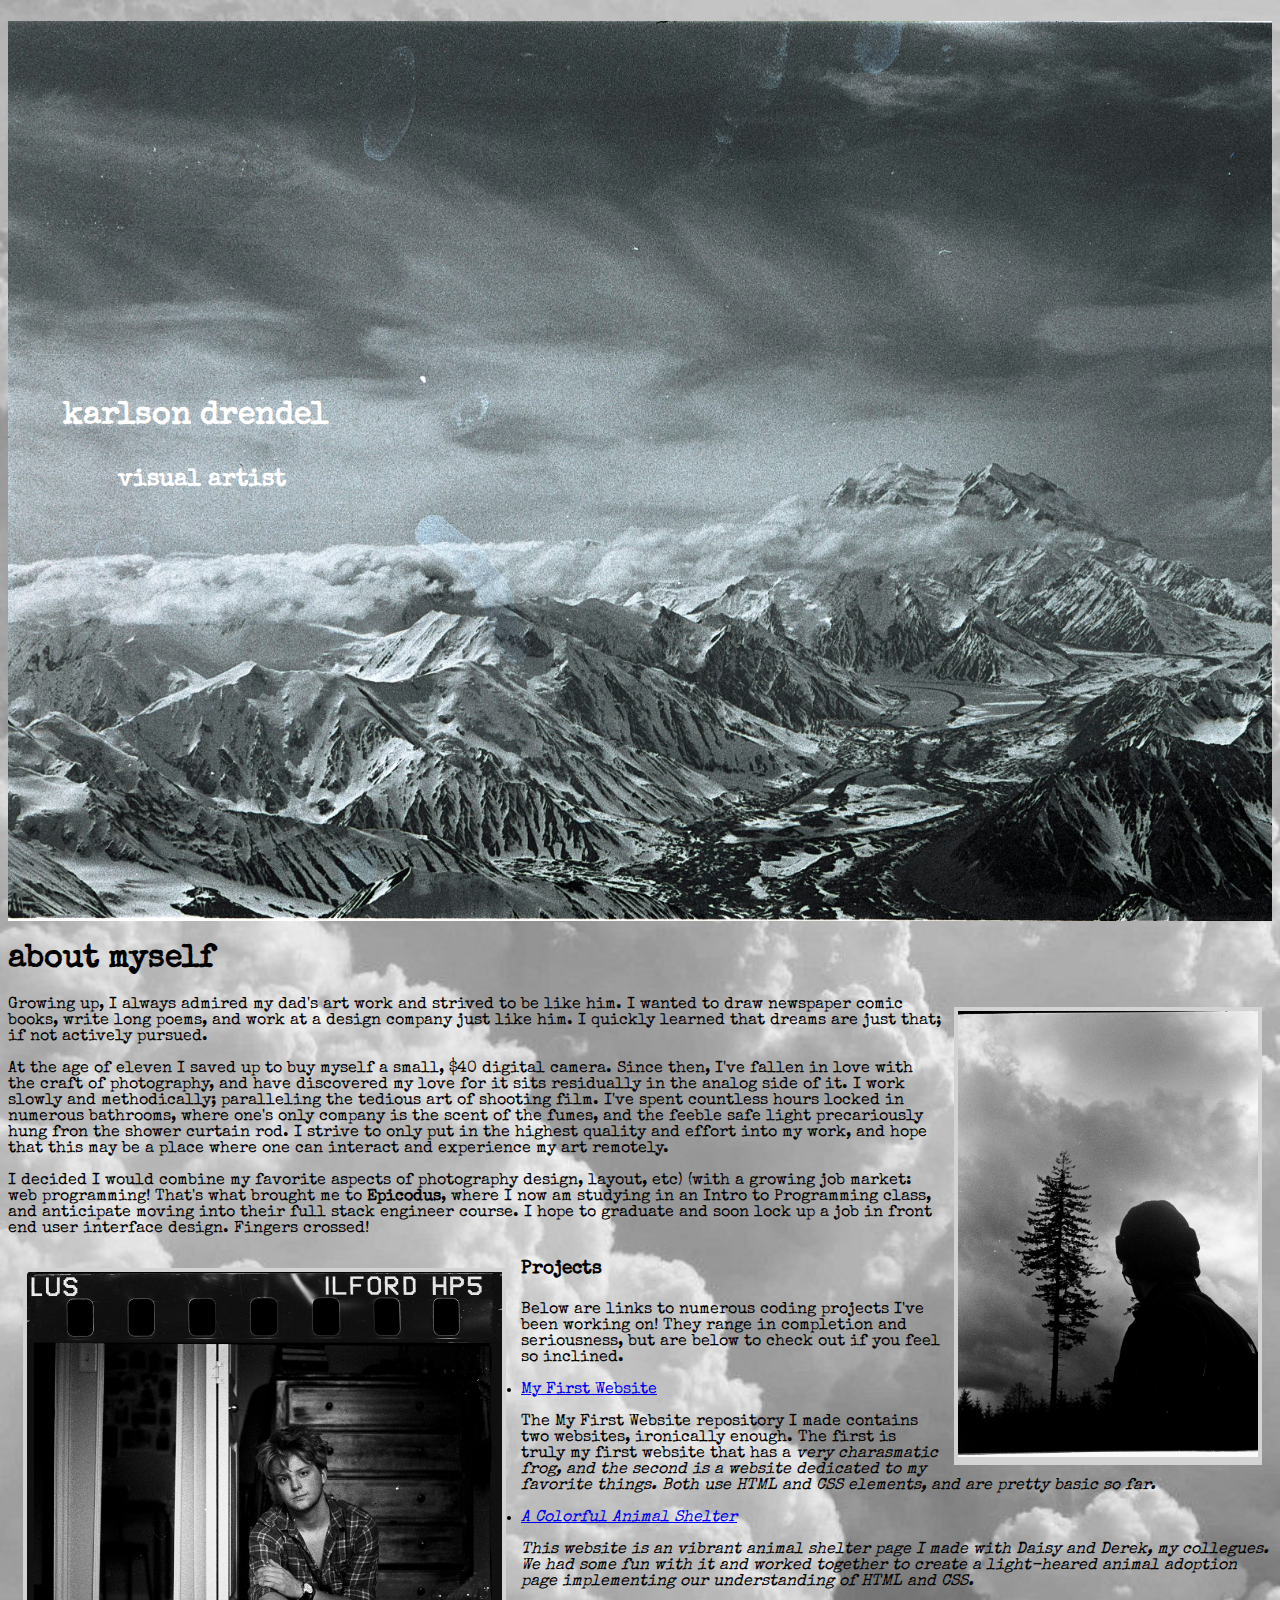
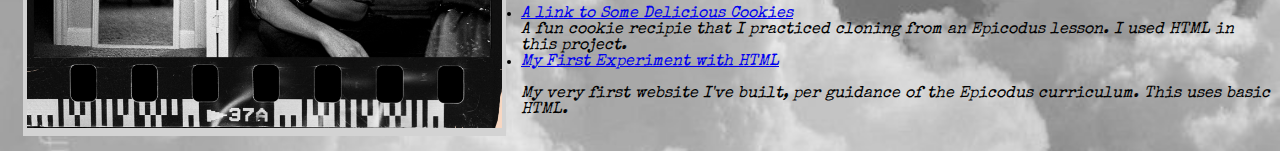
==== index.html @ faf20667 "add finishing touches." ====
<!DOCTYPE html>
<html lang="en-US">
  <link href="styles.css" rel="stylesheet" type="text/css">
  <header>
  <head>
<title>Karlson Drendel</title>
<h1><div class="title">karlson drendel</div></h1>
<h2><div class="title2">visual artist</div></h2>
</head>
</header>
<body>
  <h1>about myself</h1>
<div class="max"><img src="img/max.jpg" alt="max" width="300"></div>
<p>Growing up, I always admired my dad's art work and strived to be like him. I wanted to draw newspaper comic books, write long poems, and work at a design company just like him. I quickly learned that dreams are just that; if not actively pursued.</p>
 <p>At the age of eleven I saved up to buy myself a small, $40 digital camera. Since then, I've fallen in love with the craft of photography, and have discovered my love for it sits residually in the analog side of it. I work slowly and methodically; paralleling the tedious art of shooting film. I've spent countless hours locked in numerous bathrooms, where one's only company is the scent of the fumes, and the feeble safe light precariously hung fron the shower curtain rod. I strive to only put in the highest quality and effort into my work, and hope that this may be a place where one can interact and experience my art remotely.
</p>
<p>I decided I would combine my favorite aspects of photography <span class="span">design, layout, etc) </span>(with a growing job market: web programming! That's what brought me to <strong>Epicodus</strong>, where I now am studying in an Intro to Programming class, and anticipate moving into their full stack engineer course. I hope to graduate and soon lock up a job in front end user interface design. Fingers crossed! </p>
<div class="selfportrait"><img src="img/me.jpg" alt="Self Portrait" width="475"></div>
<h3><div class="heading_3"><strong>Projects</strong></div></h3>
<p>Below are links to numerous coding projects I've been working on! They range in completion and seriousness, but are below to check out if you feel so inclined.</p>
<ul>
  <li><a href="https://github.com/kdrendel99/My-first-website">My First Website </a></li>
    <p>The My First Website repository I made contains two websites, ironically enough. The first is truly my first website that has a <em>very<em> charasmatic frog, and the second is a website dedicated to my favorite things. Both use HTML and CSS elements, and are pretty basic so far.</p>
  <li><a href="https://github.com/kdrendel99/shelter.repo">A Colorful Animal Shelter</a></li>
    <p>This website is an vibrant animal shelter page I made with Daisy and Derek, my collegues. We had some fun with it and worked together to create a light-heared animal adoption page implementing our understanding of HTML and CSS.</p>
  <li><a href="https://github.com/kdrendel99/Cookie-Recipie">A link to Some Delicious Cookies</a></li>
    <a>A fun cookie recipie that I practiced cloning from an Epicodus lesson. I used HTML in this project.</a>
  <li><a href="https://github.com/kdrendel99/hello-world/blob/main/hello-world.html">My First Experiment with HTML</a></li>
    <p> My very first website I've built, per guidance of the Epicodus curriculum. This uses basic HTML.</p>
</ul>
</body>
  </html>
---- styles.css ----
@font-face {
  src: url(fonts/SpecialElite-Regular.ttf); font-family: Typewriter;
}
h1 {
  font-family: Typewriter;
}
h2 {
  font-family: Typewriter;
}
h3{
  font-family: Typewriter;
}
p {
  font-family: Typewriter;
}
ul {
  font-family: Typewriter;
}
body {
  background-image: url(img/clouds.jpg);
  background-repeat: no-repeat;
  background-size:cover;
}
header {
  background-image: url(img/alaska.jpg);
  background-size: cover;
  height: 100vh;
  border-color: white;
  border: 10px;
}
.max {
  float: right;
  margin: 10px;
  border: 10px;
  padding: 4px;
  background-color:lightgray;
}
  .selfportrait {
    float: left;
    margin: 15px;
    border: 20px;
    padding: 4px;
    background-color:lightgray;
}
.heading_3 {
  margin: 6px;
  border: 2px rgb(219, 221, 216);
  width: 650px;
  padding: 4px;
}

.title {
  margin: 6px;
  border: 2px rgb(219, 221, 216);
  width: 550px;
  padding: 4px;
  color: white;
  position:relative; left:45px; top:375px;
}
.title2 {
  margin: 6px;
  border: 2px rgb(219, 221, 216);
  width: 550px;
  padding: 4px;
  color: white;
  position:relative; left:100px; top:380px;
}
body{
  background-image: "img/wrinkled.png"
}
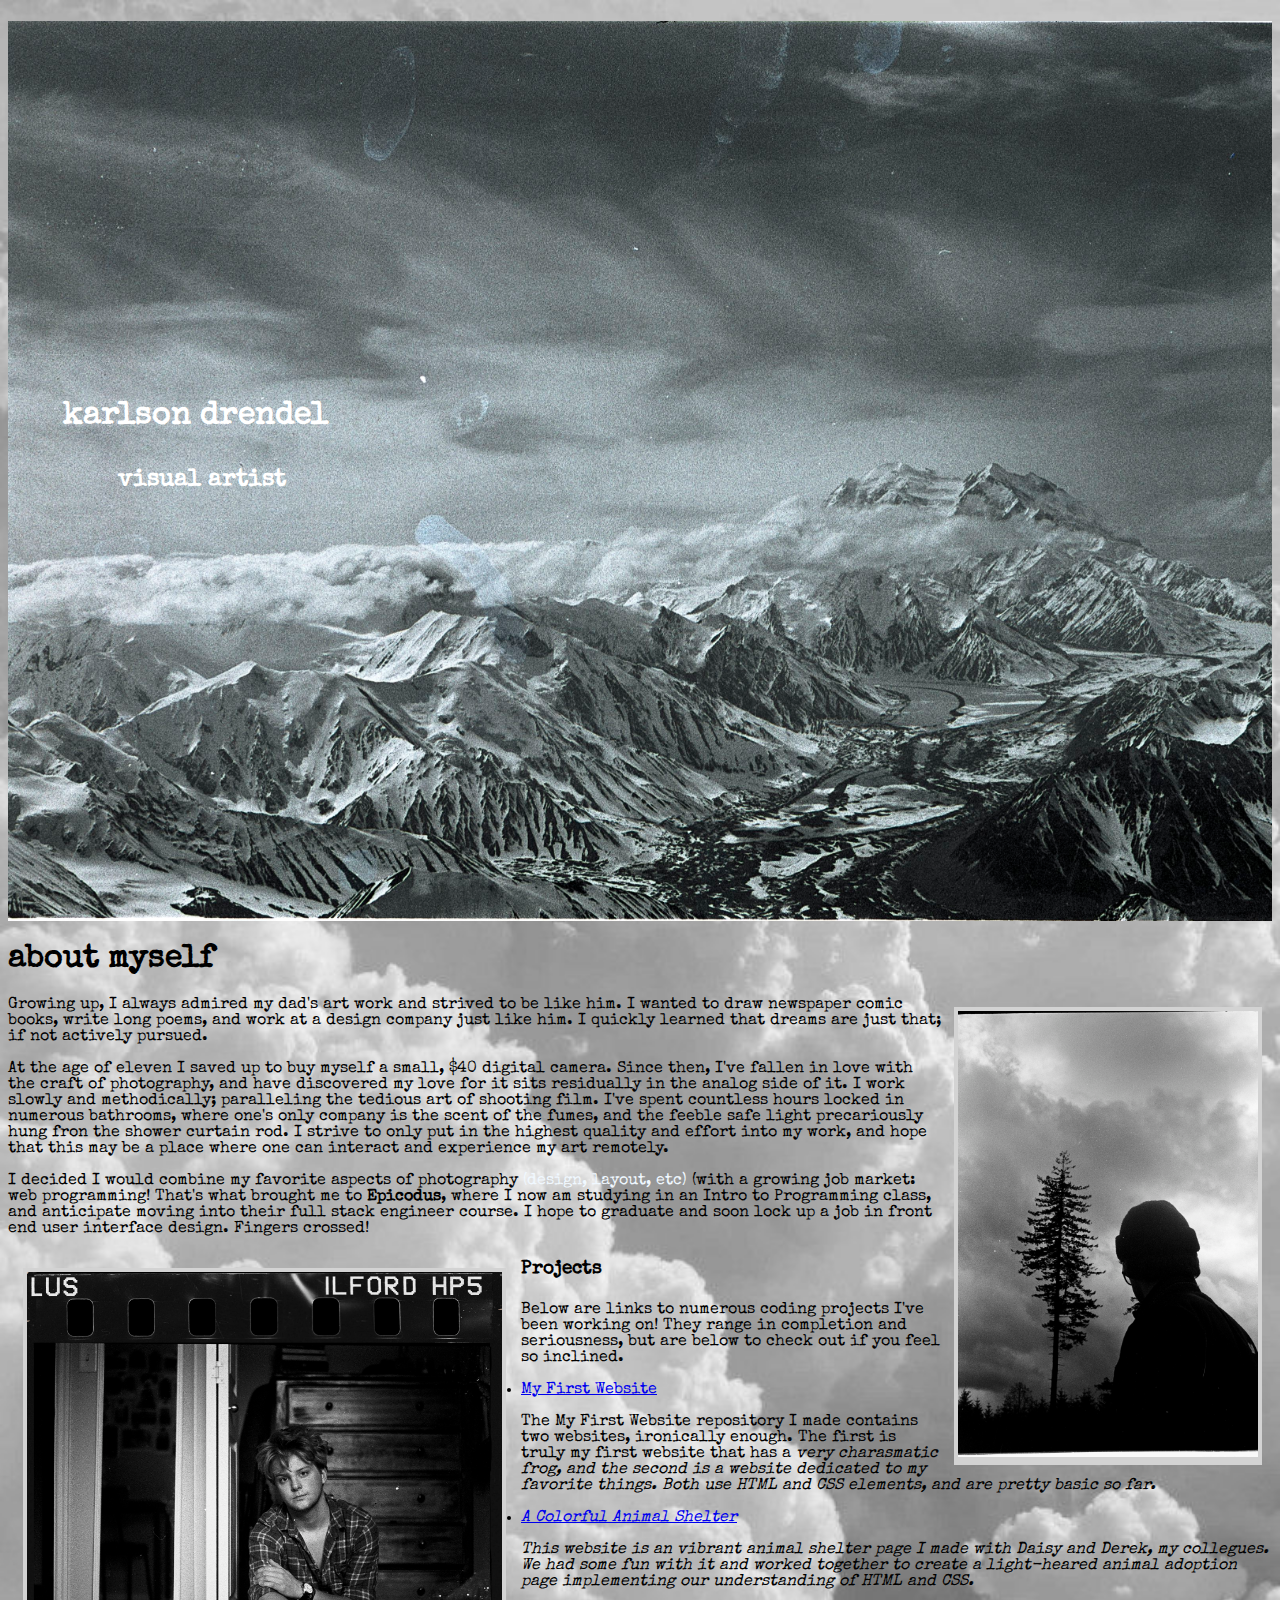
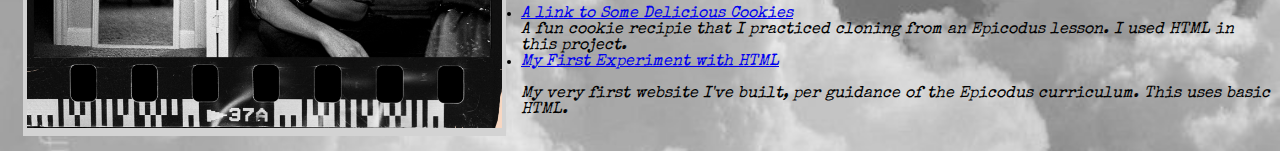
==== commit 4070a6e6: "Attempt to fix the header bug" ====
--- a/index.html
+++ b/index.html
@@ -14,7 +14,7 @@
 <p>Growing up, I always admired my dad's art work and strived to be like him. I wanted to draw newspaper comic books, write long poems, and work at a design company just like him. I quickly learned that dreams are just that; if not actively pursued.</p>
  <p>At the age of eleven I saved up to buy myself a small, $40 digital camera. Since then, I've fallen in love with the craft of photography, and have discovered my love for it sits residually in the analog side of it. I work slowly and methodically; paralleling the tedious art of shooting film. I've spent countless hours locked in numerous bathrooms, where one's only company is the scent of the fumes, and the feeble safe light precariously hung fron the shower curtain rod. I strive to only put in the highest quality and effort into my work, and hope that this may be a place where one can interact and experience my art remotely.
 </p>
-<p>I decided I would combine my favorite aspects of photography <span class="span">design, layout, etc) </span>(with a growing job market: web programming! That's what brought me to <strong>Epicodus</strong>, where I now am studying in an Intro to Programming class, and anticipate moving into their full stack engineer course. I hope to graduate and soon lock up a job in front end user interface design. Fingers crossed! </p>
+<p>I decided I would combine my favorite aspects of photography <span class="span">(design, layout, etc) </span>(with a growing job market: web programming! That's what brought me to <strong>Epicodus</strong>, where I now am studying in an Intro to Programming class, and anticipate moving into their full stack engineer course. I hope to graduate and soon lock up a job in front end user interface design. Fingers crossed! </p>
 <div class="selfportrait"><img src="img/me.jpg" alt="Self Portrait" width="475"></div>
 <h3><div class="heading_3"><strong>Projects</strong></div></h3>
 <p>Below are links to numerous coding projects I've been working on! They range in completion and seriousness, but are below to check out if you feel so inclined.</p>
--- a/styles.css
+++ b/styles.css
@@ -15,6 +15,9 @@
 }
 ul {
   font-family: Typewriter;
+}
+.span {
+  color: aliceblue;
 }
 body {
   background-image: url(img/clouds.jpg);
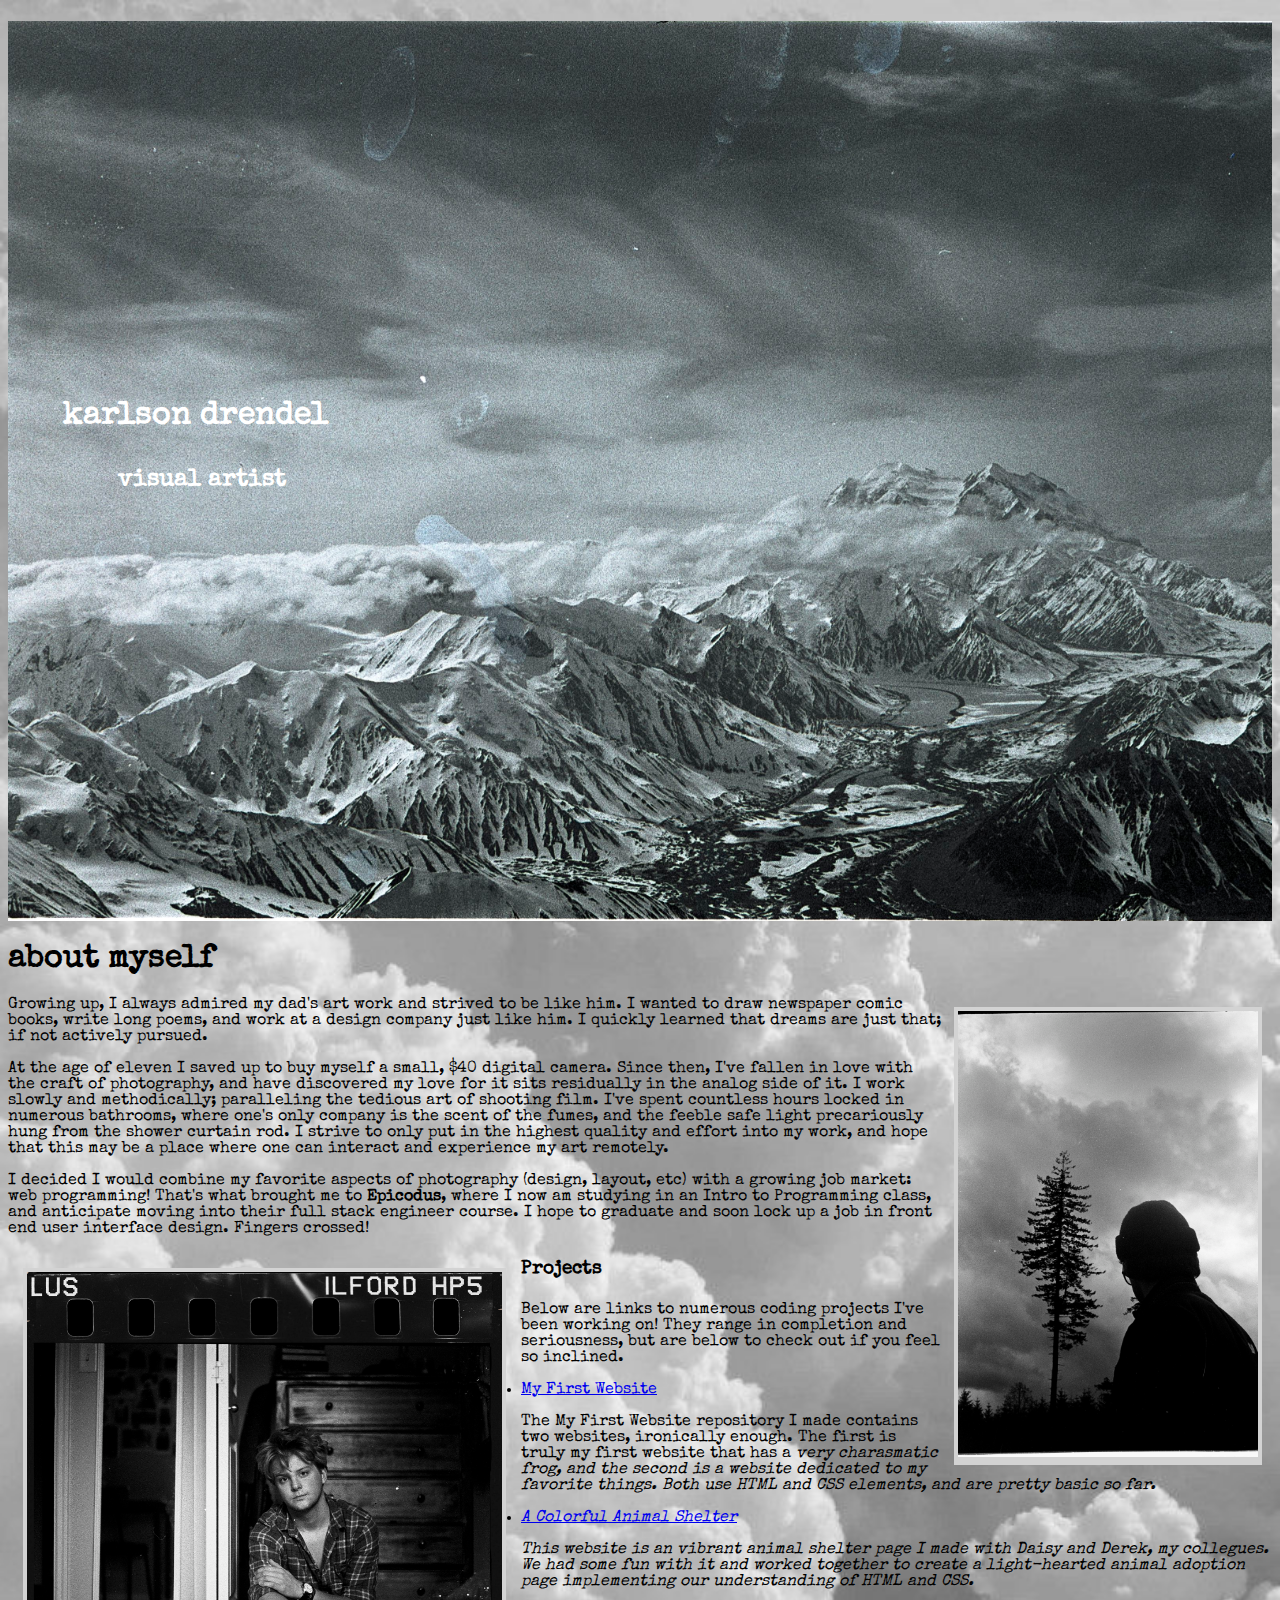
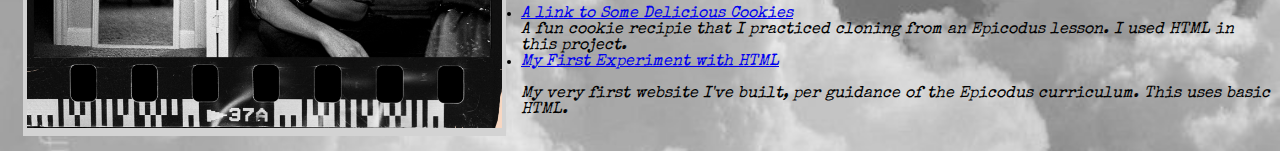
==== commit 62b0e3b8: "fix header glitch" ====
--- a/index.html
+++ b/index.html
@@ -12,9 +12,9 @@
   <h1>about myself</h1>
 <div class="max"><img src="img/max.jpg" alt="max" width="300"></div>
 <p>Growing up, I always admired my dad's art work and strived to be like him. I wanted to draw newspaper comic books, write long poems, and work at a design company just like him. I quickly learned that dreams are just that; if not actively pursued.</p>
- <p>At the age of eleven I saved up to buy myself a small, $40 digital camera. Since then, I've fallen in love with the craft of photography, and have discovered my love for it sits residually in the analog side of it. I work slowly and methodically; paralleling the tedious art of shooting film. I've spent countless hours locked in numerous bathrooms, where one's only company is the scent of the fumes, and the feeble safe light precariously hung fron the shower curtain rod. I strive to only put in the highest quality and effort into my work, and hope that this may be a place where one can interact and experience my art remotely.
+ <p>At the age of eleven I saved up to buy myself a small, $40 digital camera. Since then, I've fallen in love with the craft of photography, and have discovered my love for it sits residually in the analog side of it. I work slowly and methodically; paralleling the tedious art of shooting film. I've spent countless hours locked in numerous bathrooms, where one's only company is the scent of the fumes, and the feeble safe light precariously hung from the shower curtain rod. I strive to only put in the highest quality and effort into my work, and hope that this may be a place where one can interact and experience my art remotely.
 </p>
-<p>I decided I would combine my favorite aspects of photography <span class="span">(design, layout, etc) </span>(with a growing job market: web programming! That's what brought me to <strong>Epicodus</strong>, where I now am studying in an Intro to Programming class, and anticipate moving into their full stack engineer course. I hope to graduate and soon lock up a job in front end user interface design. Fingers crossed! </p>
+<p>I decided I would combine my favorite aspects of photography (design, layout, etc) with a growing job market: web programming! That's what brought me to <strong>Epicodus</strong>, where I now am studying in an Intro to Programming class, and anticipate moving into their full stack engineer course. I hope to graduate and soon lock up a job in front end user interface design. Fingers crossed! </p>
 <div class="selfportrait"><img src="img/me.jpg" alt="Self Portrait" width="475"></div>
 <h3><div class="heading_3"><strong>Projects</strong></div></h3>
 <p>Below are links to numerous coding projects I've been working on! They range in completion and seriousness, but are below to check out if you feel so inclined.</p>
@@ -22,7 +22,7 @@
   <li><a href="https://github.com/kdrendel99/My-first-website">My First Website </a></li>
     <p>The My First Website repository I made contains two websites, ironically enough. The first is truly my first website that has a <em>very<em> charasmatic frog, and the second is a website dedicated to my favorite things. Both use HTML and CSS elements, and are pretty basic so far.</p>
   <li><a href="https://github.com/kdrendel99/shelter.repo">A Colorful Animal Shelter</a></li>
-    <p>This website is an vibrant animal shelter page I made with Daisy and Derek, my collegues. We had some fun with it and worked together to create a light-heared animal adoption page implementing our understanding of HTML and CSS.</p>
+    <p>This website is an vibrant animal shelter page I made with Daisy and Derek, my collegues. We had some fun with it and worked together to create a light-hearted animal adoption page implementing our understanding of HTML and CSS.</p>
   <li><a href="https://github.com/kdrendel99/Cookie-Recipie">A link to Some Delicious Cookies</a></li>
     <a>A fun cookie recipie that I practiced cloning from an Epicodus lesson. I used HTML in this project.</a>
   <li><a href="https://github.com/kdrendel99/hello-world/blob/main/hello-world.html">My First Experiment with HTML</a></li>
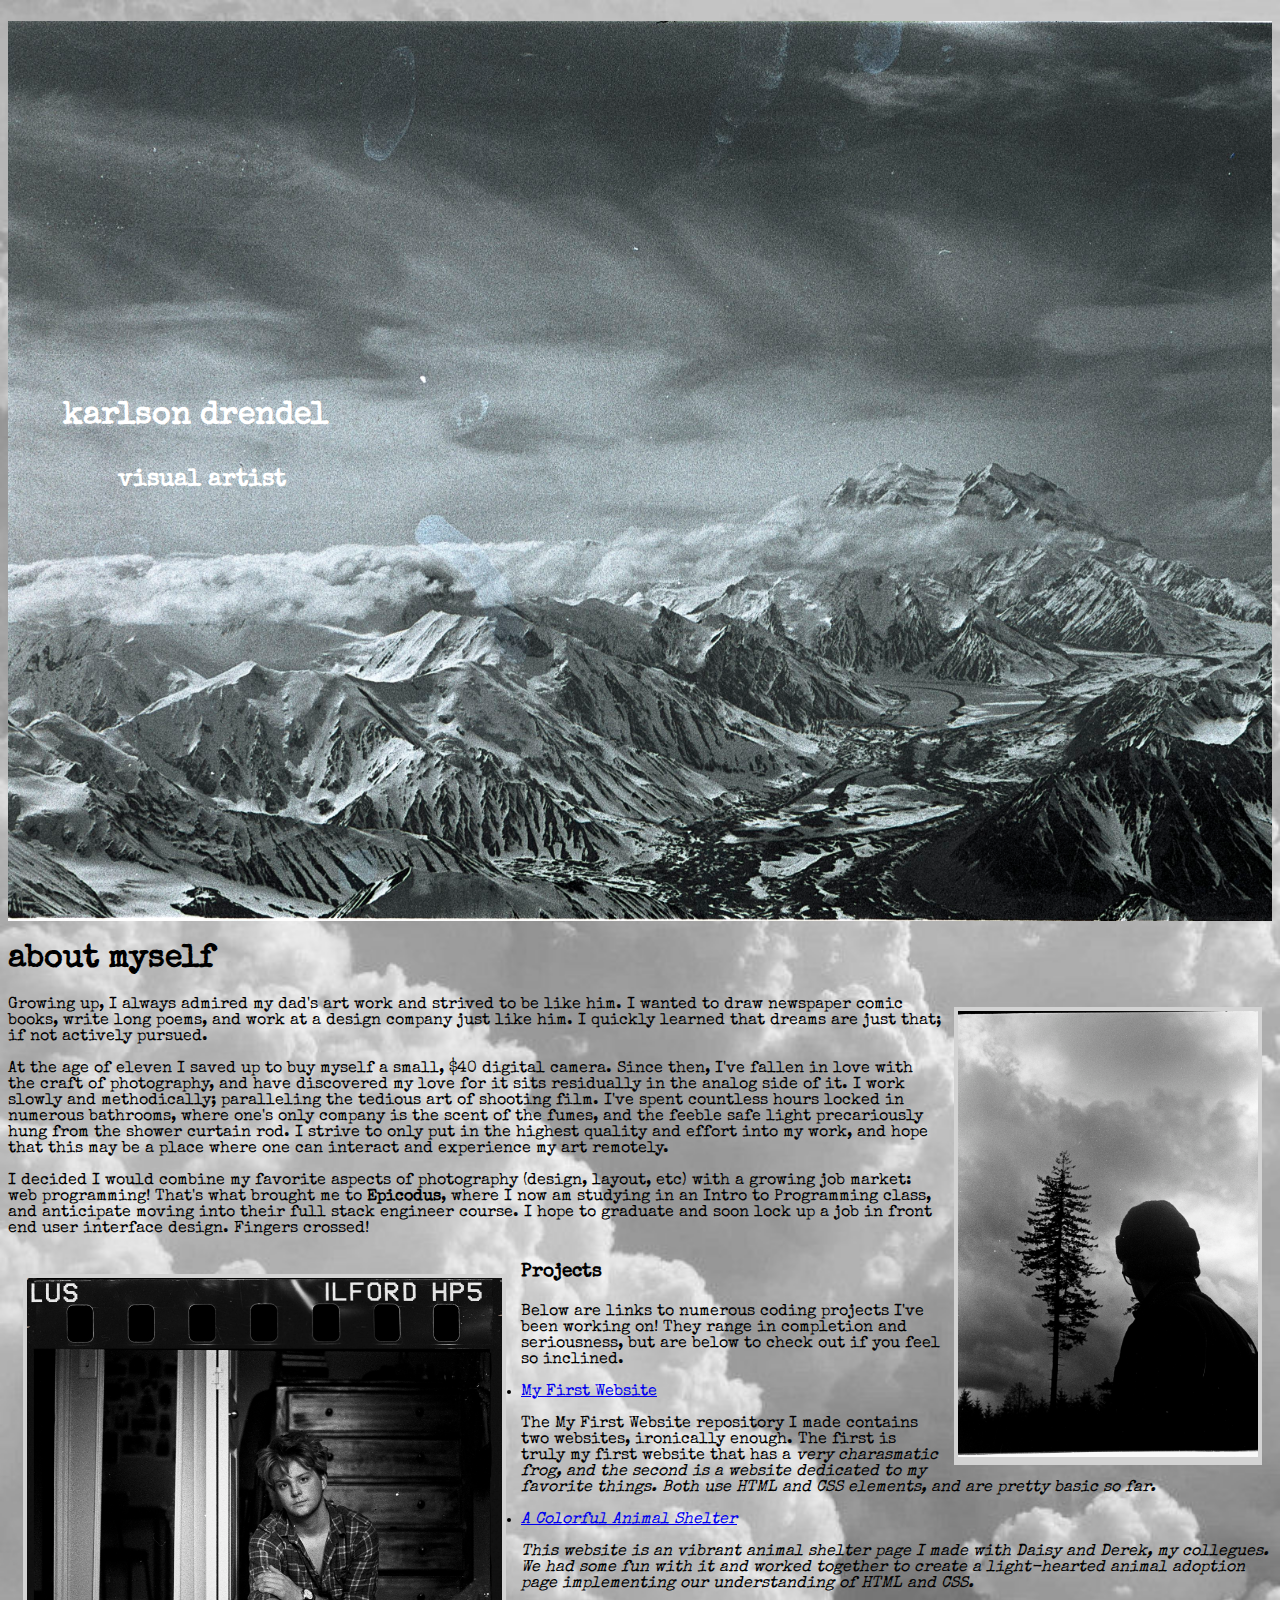
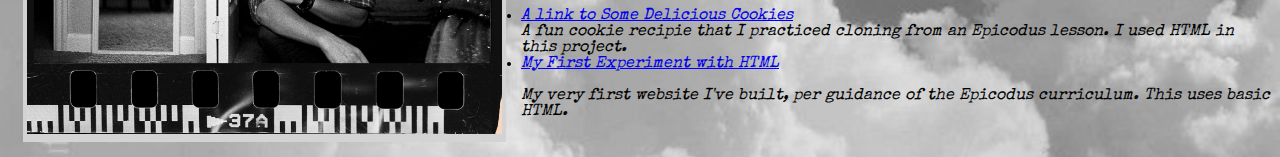
==== commit ed24f9da: "Add OL tag to text, merged with gh-pages branch to view in browser as I work." ====
--- a/index.html
+++ b/index.html
@@ -1,32 +1,34 @@
 <!DOCTYPE html>
-<html lang="en-US">
+  <html lang="en-US">
   <link href="styles.css" rel="stylesheet" type="text/css">
   <header>
-  <head>
-<title>Karlson Drendel</title>
-<h1><div class="title">karlson drendel</div></h1>
-<h2><div class="title2">visual artist</div></h2>
-</head>
-</header>
-<body>
-  <h1>about myself</h1>
-<div class="max"><img src="img/max.jpg" alt="max" width="300"></div>
-<p>Growing up, I always admired my dad's art work and strived to be like him. I wanted to draw newspaper comic books, write long poems, and work at a design company just like him. I quickly learned that dreams are just that; if not actively pursued.</p>
- <p>At the age of eleven I saved up to buy myself a small, $40 digital camera. Since then, I've fallen in love with the craft of photography, and have discovered my love for it sits residually in the analog side of it. I work slowly and methodically; paralleling the tedious art of shooting film. I've spent countless hours locked in numerous bathrooms, where one's only company is the scent of the fumes, and the feeble safe light precariously hung from the shower curtain rod. I strive to only put in the highest quality and effort into my work, and hope that this may be a place where one can interact and experience my art remotely.
-</p>
-<p>I decided I would combine my favorite aspects of photography (design, layout, etc) with a growing job market: web programming! That's what brought me to <strong>Epicodus</strong>, where I now am studying in an Intro to Programming class, and anticipate moving into their full stack engineer course. I hope to graduate and soon lock up a job in front end user interface design. Fingers crossed! </p>
-<div class="selfportrait"><img src="img/me.jpg" alt="Self Portrait" width="475"></div>
-<h3><div class="heading_3"><strong>Projects</strong></div></h3>
-<p>Below are links to numerous coding projects I've been working on! They range in completion and seriousness, but are below to check out if you feel so inclined.</p>
-<ul>
-  <li><a href="https://github.com/kdrendel99/My-first-website">My First Website </a></li>
-    <p>The My First Website repository I made contains two websites, ironically enough. The first is truly my first website that has a <em>very<em> charasmatic frog, and the second is a website dedicated to my favorite things. Both use HTML and CSS elements, and are pretty basic so far.</p>
-  <li><a href="https://github.com/kdrendel99/shelter.repo">A Colorful Animal Shelter</a></li>
-    <p>This website is an vibrant animal shelter page I made with Daisy and Derek, my collegues. We had some fun with it and worked together to create a light-hearted animal adoption page implementing our understanding of HTML and CSS.</p>
-  <li><a href="https://github.com/kdrendel99/Cookie-Recipie">A link to Some Delicious Cookies</a></li>
-    <a>A fun cookie recipie that I practiced cloning from an Epicodus lesson. I used HTML in this project.</a>
-  <li><a href="https://github.com/kdrendel99/hello-world/blob/main/hello-world.html">My First Experiment with HTML</a></li>
-    <p> My very first website I've built, per guidance of the Epicodus curriculum. This uses basic HTML.</p>
-</ul>
-</body>
+    <head>
+      <title>Karlson Drendel</title>
+      <h1><div class="title">karlson drendel</div></h1>
+      <h2><div class="title2">visual artist</div></h2>
+    </head>
+  </header>
+  <body>
+    <h1>about myself</h1>
+    <div class="max"><img src="img/max.jpg" alt="max" width="300"></div>
+      <p>Growing up, I always admired my dad's art work and strived to be like him. I wanted to draw newspaper comic books, write long poems, and work at a design company just like him. I quickly learned that dreams are just that; if not actively pursued.</p>
+      <p>At the age of eleven I saved up to buy myself a small, $40 digital camera. Since then, I've fallen in love with the craft of photography, and have discovered my love for it sits residually in the analog side of it. I work slowly and methodically; paralleling the tedious art of shooting film. I've spent countless hours locked in numerous bathrooms, where one's only company is the scent of the fumes, and the feeble safe light precariously hung from the shower curtain rod. I strive to only put in the highest quality and effort into my work, and hope that this may be a place where one can interact and experience my art remotely.
+      </p>
+      <p>I decided I would combine my favorite aspects of photography (design, layout, etc) with a growing job market: web programming! That's what brought me to <strong>Epicodus</strong>, where I now am studying in an Intro to Programming class, and anticipate moving into their full stack engineer course. I hope to graduate and soon lock up a job in front end user interface design. Fingers crossed! </p>
+      <h4></h4>
+      <ol></ol>
+    <div class="selfportrait"><img src="img/me.jpg" alt="Self Portrait" width="475"></div>
+    <h3><div class="heading_3"><strong>Projects</strong></div></h3>
+    <p>Below are links to numerous coding projects I've been working on! They range in completion and seriousness, but are below to check out if you feel so inclined.</p>
+      <ul>
+      <li><a href="https://github.com/kdrendel99/My-first-website">My First Website </a></li>
+        <p>The My First Website repository I made contains two websites, ironically enough. The first is truly my first website that has a <em>very<em> charasmatic frog, and the second is a website dedicated to my favorite things. Both use HTML and CSS elements, and are pretty basic so far.</p>
+      <li><a href="https://github.com/kdrendel99/shelter.repo">A Colorful Animal Shelter</a></li>
+        <p>This website is an vibrant animal shelter page I made with Daisy and Derek, my collegues. We had some fun with it and worked together to create a light-hearted animal adoption page implementing our understanding of HTML and CSS.</p>
+      <li><a href="https://github.com/kdrendel99/Cookie-Recipie">A link to Some Delicious Cookies</a></li>
+        <a>A fun cookie recipie that I practiced cloning from an Epicodus lesson. I used HTML in this project.</a>
+      <li><a href="https://github.com/kdrendel99/hello-world/blob/main/hello-world.html">My First Experiment with HTML</a></li>
+        <p> My very first website I've built, per guidance of the Epicodus curriculum. This uses basic HTML.</p>
+    </ul>
+  </body>
   </html>--- a/styles.css
+++ b/styles.css
@@ -10,14 +10,18 @@
 h3{
   font-family: Typewriter;
 }
+h4 {
+  font-family: Typewriter;
+}
 p {
   font-family: Typewriter;
 }
 ul {
   font-family: Typewriter;
 }
-.span {
-  color: aliceblue;
+ol {
+  font-family: Typewriter;
+  text-align: Center;
 }
 body {
   background-image: url(img/clouds.jpg);
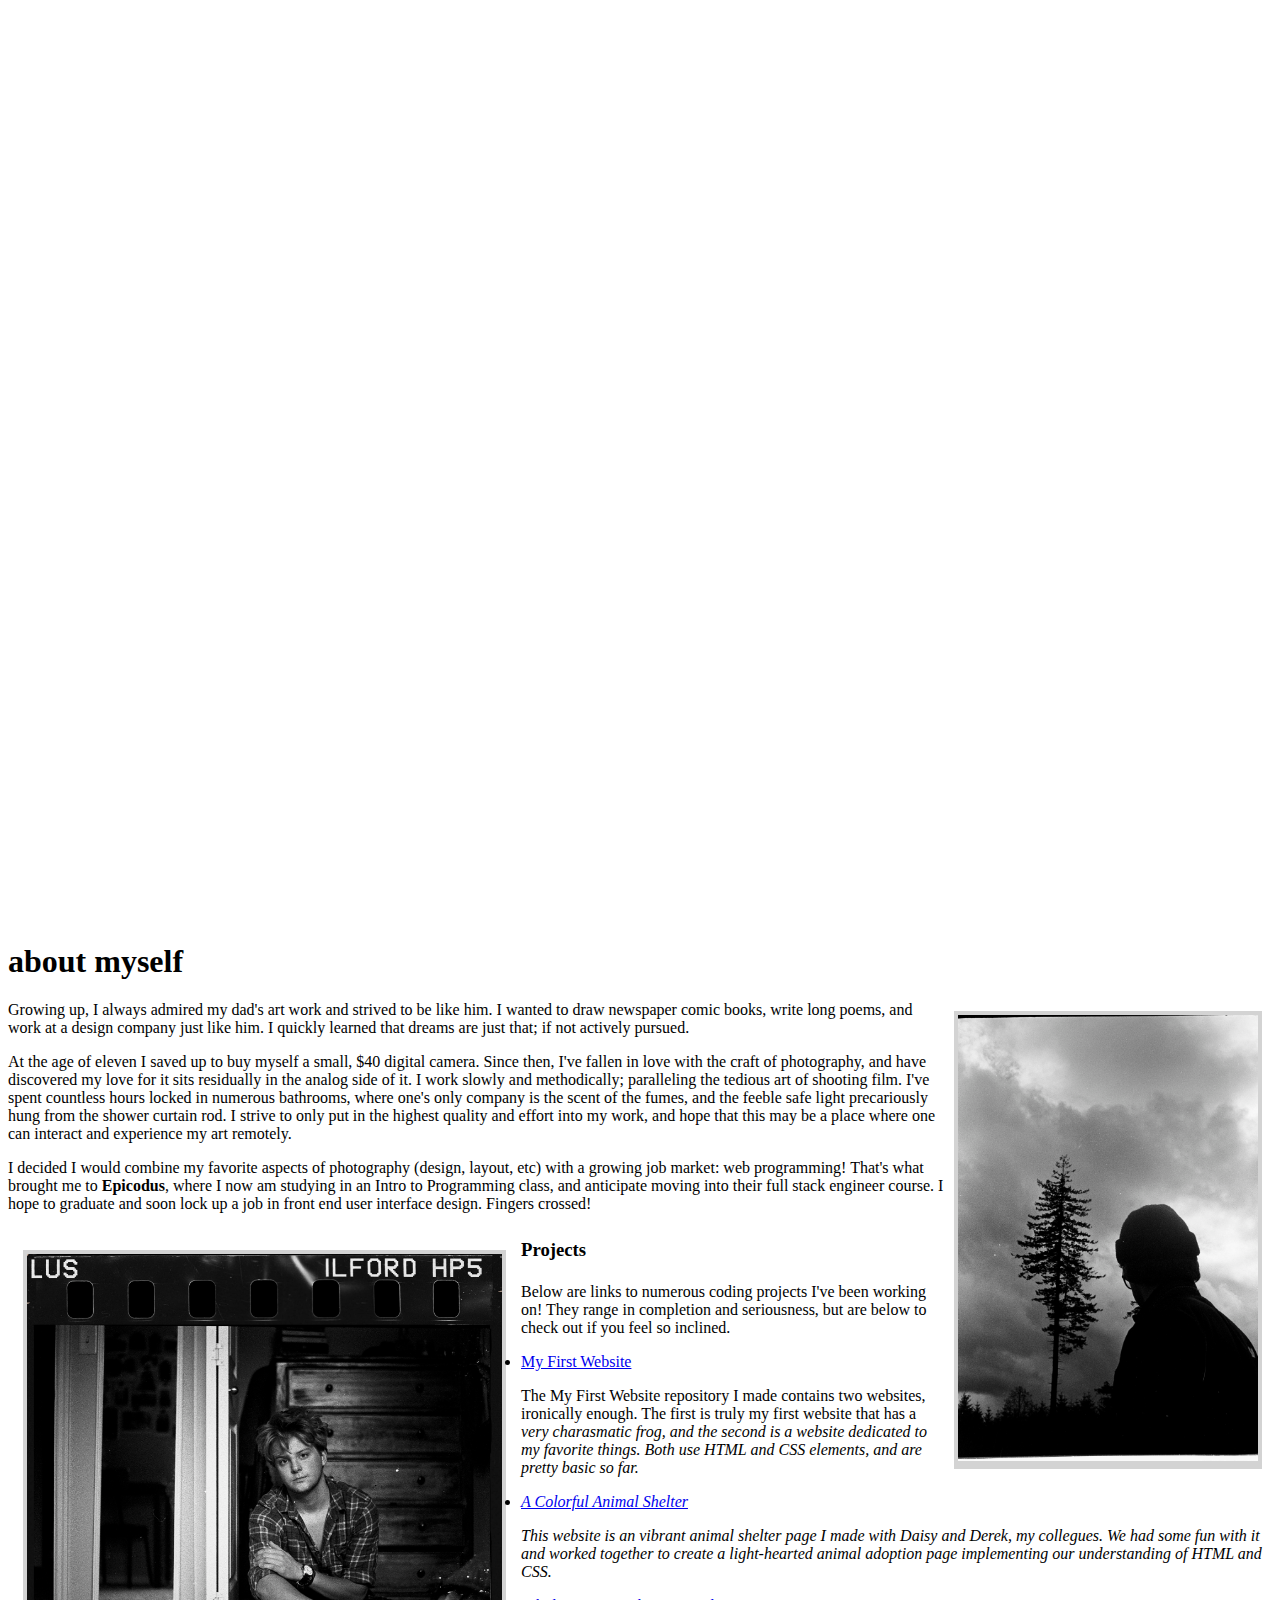
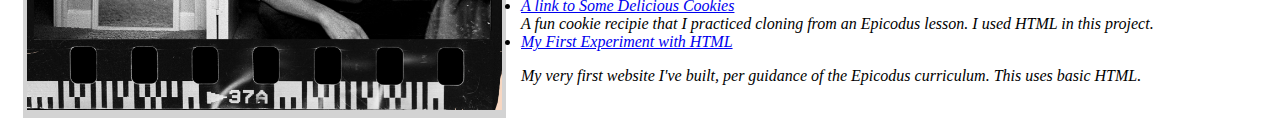
==== commit 75048e1f: "Try to get CSS to work on new branch" ====
--- a/index.html
+++ b/index.html
@@ -1,6 +1,6 @@
 <!DOCTYPE html>
   <html lang="en-US">
-  <link href="styles.css" rel="stylesheet" type="text/css">
+  <link href="css/styles.css" rel="stylesheet" type="text/css">
   <header>
     <head>
       <title>Karlson Drendel</title>
--- a/css/styles.css
+++ b/css/styles.css
@@ -0,0 +1,77 @@
+@font-face {
+  src: url(fonts/SpecialElite-Regular.ttf); font-family: Typewriter;
+}
+h1 {
+  font-family: Typewriter;
+}
+h2 {
+  font-family: Typewriter;
+}
+h3{
+  font-family: Typewriter;
+}
+h4 {
+  font-family: Typewriter;
+}
+p {
+  font-family: Typewriter;
+}
+ul {
+  font-family: Typewriter;
+}
+ol {
+  font-family: Typewriter;
+  text-align: Center;
+}
+body {
+  background-image: url(img/clouds.jpg);
+  background-repeat: no-repeat;
+  background-size:cover;
+}
+header {
+  background-image: url(img/alaska.jpg);
+  background-size: cover;
+  height: 100vh;
+  border-color: white;
+  border: 10px;
+}
+.max {
+  float: right;
+  margin: 10px;
+  border: 10px;
+  padding: 4px;
+  background-color:lightgray;
+}
+  .selfportrait {
+    float: left;
+    margin: 15px;
+    border: 20px;
+    padding: 4px;
+    background-color:lightgray;
+}
+.heading_3 {
+  margin: 6px;
+  border: 2px rgb(219, 221, 216);
+  width: 650px;
+  padding: 4px;
+}
+
+.title {
+  margin: 6px;
+  border: 2px rgb(219, 221, 216);
+  width: 550px;
+  padding: 4px;
+  color: white;
+  position:relative; left:45px; top:375px;
+}
+.title2 {
+  margin: 6px;
+  border: 2px rgb(219, 221, 216);
+  width: 550px;
+  padding: 4px;
+  color: white;
+  position:relative; left:100px; top:380px;
+}
+body{
+  background-image: "img/wrinkled.png"
+}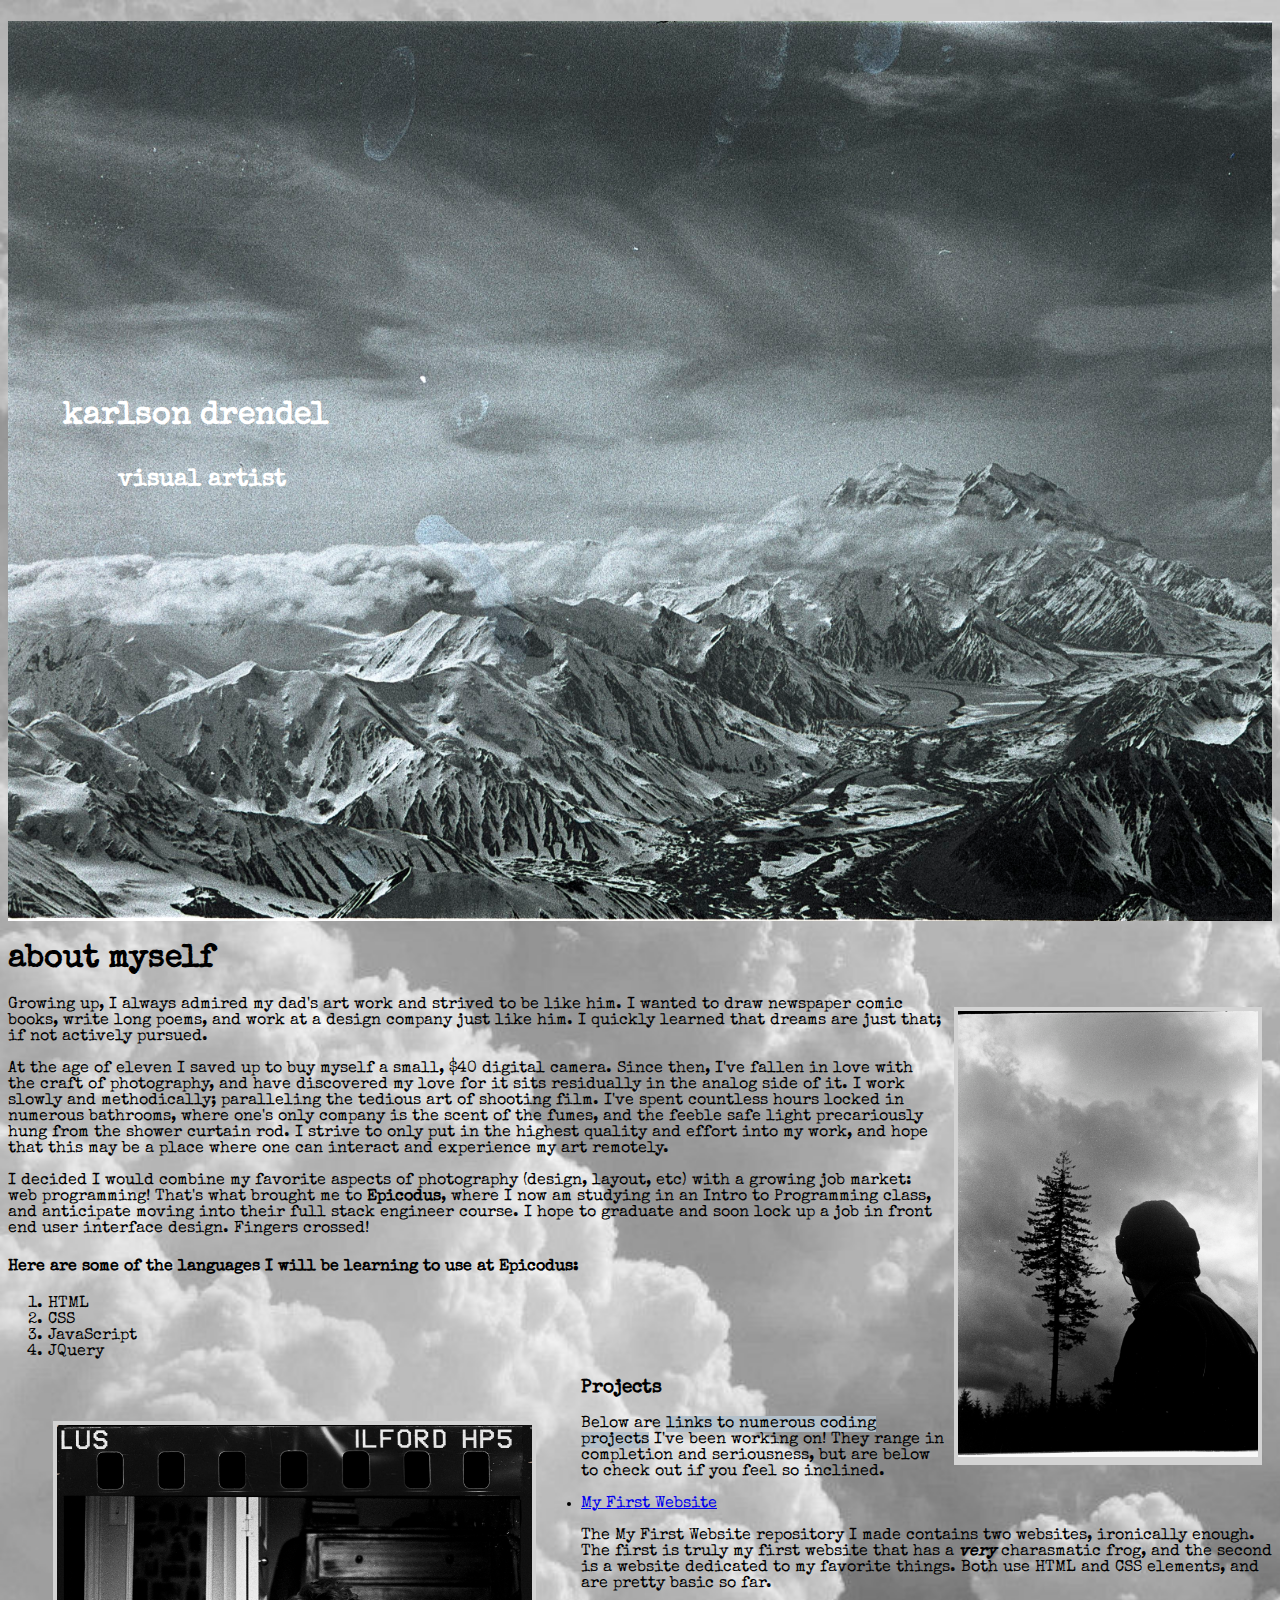
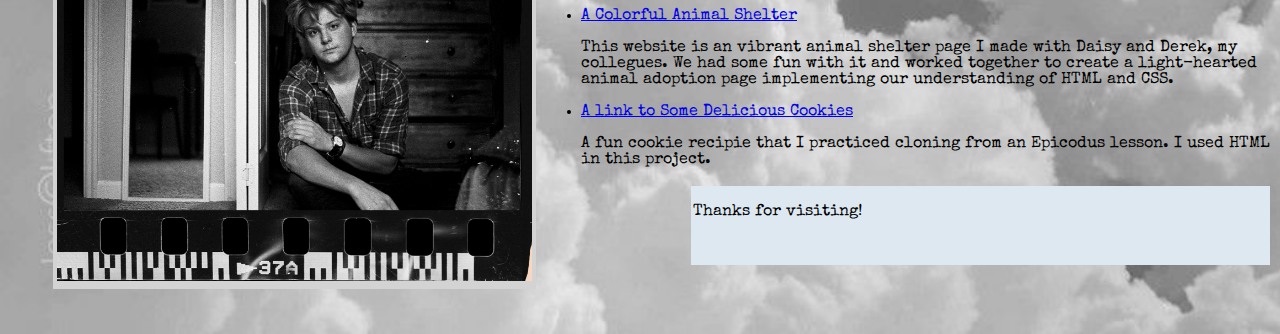
==== commit ca8e8dc7: "Fix CSS, Add Box Model, Span, and polish up." ====
--- a/index.html
+++ b/index.html
@@ -1,34 +1,38 @@
 <!DOCTYPE html>
-  <html lang="en-US">
+<html lang="en-US">
   <link href="css/styles.css" rel="stylesheet" type="text/css">
-  <header>
-    <head>
-      <title>Karlson Drendel</title>
-      <h1><div class="title">karlson drendel</div></h1>
-      <h2><div class="title2">visual artist</div></h2>
-    </head>
-  </header>
+    <header>
+      <head>
+        <title>Karlson Drendel</title>
+        <h1><div class="title">karlson drendel</div></h1>
+        <h2><div class="title2">visual artist</div></h2>
+      </head>
+    </header>
   <body>
     <h1>about myself</h1>
-    <div class="max"><img src="img/max.jpg" alt="max" width="300"></div>
-      <p>Growing up, I always admired my dad's art work and strived to be like him. I wanted to draw newspaper comic books, write long poems, and work at a design company just like him. I quickly learned that dreams are just that; if not actively pursued.</p>
-      <p>At the age of eleven I saved up to buy myself a small, $40 digital camera. Since then, I've fallen in love with the craft of photography, and have discovered my love for it sits residually in the analog side of it. I work slowly and methodically; paralleling the tedious art of shooting film. I've spent countless hours locked in numerous bathrooms, where one's only company is the scent of the fumes, and the feeble safe light precariously hung from the shower curtain rod. I strive to only put in the highest quality and effort into my work, and hope that this may be a place where one can interact and experience my art remotely.
-      </p>
-      <p>I decided I would combine my favorite aspects of photography (design, layout, etc) with a growing job market: web programming! That's what brought me to <strong>Epicodus</strong>, where I now am studying in an Intro to Programming class, and anticipate moving into their full stack engineer course. I hope to graduate and soon lock up a job in front end user interface design. Fingers crossed! </p>
-      <h4></h4>
-      <ol></ol>
+      <div class="max"><img src="img/max.jpg" alt="max" width="300"></div>
+        <p>Growing up, I always admired my dad's art work and strived to be like him. I wanted to draw newspaper comic books, write long poems, and work at a design company just like him. I quickly learned that dreams are just that; if not actively pursued.</p>
+        <p>At the age of eleven I saved up to buy myself a small, $40 digital camera. Since then, I've fallen in love with the craft of photography, and have discovered my love for it sits residually in the analog side of it. I work slowly and methodically; paralleling the tedious art of shooting film. I've spent countless hours locked in numerous bathrooms, where one's only company is the scent of the fumes, and the feeble safe light precariously hung from the shower curtain rod. I strive to only put in the highest quality and effort into my work, and hope that this may be a place where one can interact and experience my art remotely.
+        </p>
+        <p>I decided I would combine my favorite aspects of photography (design, layout, etc) with a growing job market: web programming! That's what brought me to <strong>Epicodus</strong>, where I now am studying in an Intro to Programming class, and anticipate moving into their full stack engineer course. I hope to graduate and soon lock up a job in front end user interface design. Fingers crossed! </p>
+    <h4>Here are some of the languages I will be learning to use at <strong>Epicodus:</strong></h4>
+      <ol>
+        <li>HTML</li>
+        <li>CSS</li>
+        <li>JavaScript</li>
+        <li>JQuery</li>
+      </ol>
     <div class="selfportrait"><img src="img/me.jpg" alt="Self Portrait" width="475"></div>
-    <h3><div class="heading_3"><strong>Projects</strong></div></h3>
-    <p>Below are links to numerous coding projects I've been working on! They range in completion and seriousness, but are below to check out if you feel so inclined.</p>
+    <h3><strong>Projects</strong></h3>
+      <p>Below are <span class="highlight">links to numerous coding projects</span> I've been working on! They range in completion and seriousness, but are below to check out if you feel so inclined.</p>
       <ul>
-      <li><a href="https://github.com/kdrendel99/My-first-website">My First Website </a></li>
-        <p>The My First Website repository I made contains two websites, ironically enough. The first is truly my first website that has a <em>very<em> charasmatic frog, and the second is a website dedicated to my favorite things. Both use HTML and CSS elements, and are pretty basic so far.</p>
-      <li><a href="https://github.com/kdrendel99/shelter.repo">A Colorful Animal Shelter</a></li>
-        <p>This website is an vibrant animal shelter page I made with Daisy and Derek, my collegues. We had some fun with it and worked together to create a light-hearted animal adoption page implementing our understanding of HTML and CSS.</p>
-      <li><a href="https://github.com/kdrendel99/Cookie-Recipie">A link to Some Delicious Cookies</a></li>
-        <a>A fun cookie recipie that I practiced cloning from an Epicodus lesson. I used HTML in this project.</a>
-      <li><a href="https://github.com/kdrendel99/hello-world/blob/main/hello-world.html">My First Experiment with HTML</a></li>
-        <p> My very first website I've built, per guidance of the Epicodus curriculum. This uses basic HTML.</p>
-    </ul>
+        <li><a href="https://github.com/kdrendel99/My-first-website">My First Website </a></li>
+          <p>The My First Website repository I made contains two websites, ironically enough. The first is truly my first website that has a <strong><em>very</em></strong> charasmatic frog, and the second is a website dedicated to my favorite things. Both use HTML and CSS elements, and are pretty basic so far.</p>
+        <li><a href="https://github.com/kdrendel99/shelter.repo">A Colorful Animal Shelter</a></li>
+          <p>This website is an vibrant animal shelter page I made with Daisy and Derek, my collegues. We had some fun with it and worked together to create a light-hearted animal adoption page implementing our understanding of HTML and CSS.</p>
+        <li><a href="https://github.com/kdrendel99/Cookie-Recipie">A link to Some Delicious Cookies</a></li>
+          <p>A fun cookie recipie that I practiced cloning from an Epicodus lesson. I used HTML in this project.</p></li></ul>
+      </ul>
+      <div class="box"><p>Thanks for visiting!</p></div>
   </body>
-  </html>+</html>--- a/css/styles.css
+++ b/css/styles.css
@@ -1,5 +1,5 @@
 @font-face {
-  src: url(fonts/SpecialElite-Regular.ttf); font-family: Typewriter;
+  src: url(../fonts/SpecialElite-Regular.ttf); font-family: Typewriter;
 }
 h1 {
   font-family: Typewriter;
@@ -21,15 +21,14 @@
 }
 ol {
   font-family: Typewriter;
-  text-align: Center;
 }
 body {
-  background-image: url(img/clouds.jpg);
+  background-image: url(../img/clouds.jpg);
   background-repeat: no-repeat;
   background-size:cover;
 }
 header {
-  background-image: url(img/alaska.jpg);
+  background-image: url(../img/alaska.jpg);
   background-size: cover;
   height: 100vh;
   border-color: white;
@@ -44,18 +43,16 @@
 }
   .selfportrait {
     float: left;
-    margin: 15px;
-    border: 20px;
+    margin: 45px;
+    border: 40px;
     padding: 4px;
     background-color:lightgray;
-}
-.heading_3 {
-  margin: 6px;
-  border: 2px rgb(219, 221, 216);
-  width: 650px;
-  padding: 4px;
+    text-align: left;
 }
 
+.highlight {
+  background-color:#B3C0CA;
+}
 .title {
   margin: 6px;
   border: 2px rgb(219, 221, 216);
@@ -73,5 +70,14 @@
   position:relative; left:100px; top:380px;
 }
 body{
-  background-image: "img/wrinkled.png"
-}+  background-image: "../img/wrinkled.png"
+}
+.box {
+  background-color: #DDE8F1;
+  border: lightgray;
+  padding: 2px;
+  margin: 2px;
+  float: right;
+  width: 575px;
+  height: 75px;
+}
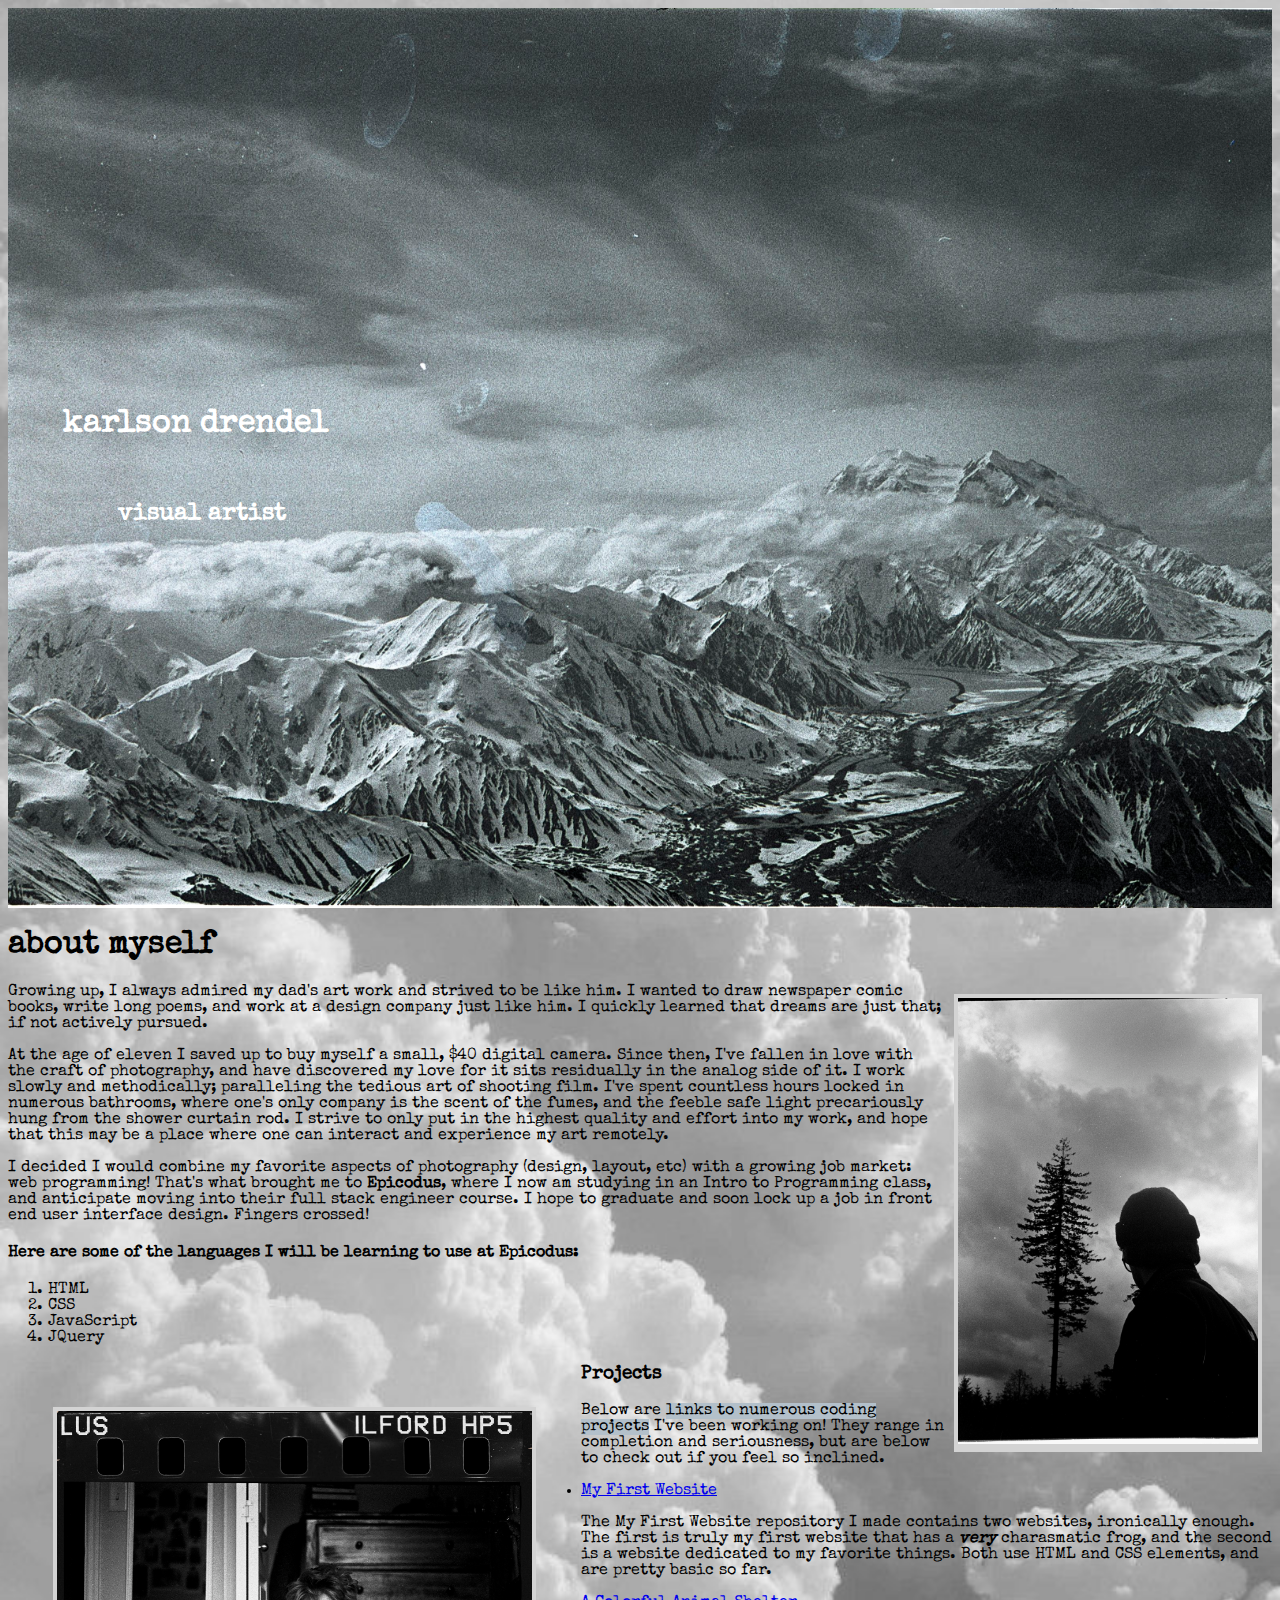
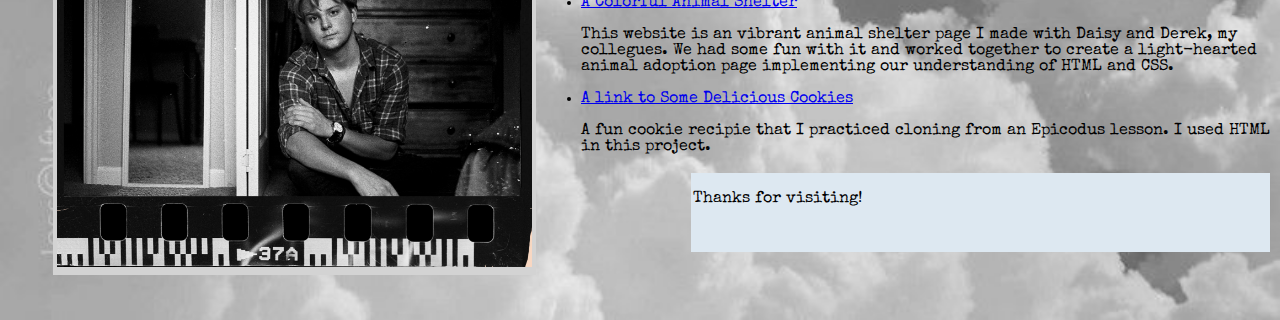
==== commit d3731801: "Fix indentation (Second attempt)." ====
--- a/index.html
+++ b/index.html
@@ -1,19 +1,24 @@
 <!DOCTYPE html>
 <html lang="en-US">
-  <link href="css/styles.css" rel="stylesheet" type="text/css">
-    <header>
-      <head>
-        <title>Karlson Drendel</title>
-        <h1><div class="title">karlson drendel</div></h1>
-        <h2><div class="title2">visual artist</div></h2>
-      </head>
-    </header>
+<link href="css/styles.css" rel="stylesheet" type="text/css">
+  <header>
+    <head>
+      <title>Karlson Drendel</title>
+        <div class="title">
+          <h1>karlson drendel</h1>
+      </div>
+      <div class="title2">
+        <h2>visual artist</h2>
+      </div>
+    </head>
+  </header>
   <body>
     <h1>about myself</h1>
-      <div class="max"><img src="img/max.jpg" alt="max" width="300"></div>
+      <div class="max">
+        <img src="img/max.jpg" alt="max" width="300">
+      </div>
         <p>Growing up, I always admired my dad's art work and strived to be like him. I wanted to draw newspaper comic books, write long poems, and work at a design company just like him. I quickly learned that dreams are just that; if not actively pursued.</p>
-        <p>At the age of eleven I saved up to buy myself a small, $40 digital camera. Since then, I've fallen in love with the craft of photography, and have discovered my love for it sits residually in the analog side of it. I work slowly and methodically; paralleling the tedious art of shooting film. I've spent countless hours locked in numerous bathrooms, where one's only company is the scent of the fumes, and the feeble safe light precariously hung from the shower curtain rod. I strive to only put in the highest quality and effort into my work, and hope that this may be a place where one can interact and experience my art remotely.
-        </p>
+        <p>At the age of eleven I saved up to buy myself a small, $40 digital camera. Since then, I've fallen in love with the craft of photography, and have discovered my love for it sits residually in the analog side of it. I work slowly and methodically; paralleling the tedious art of shooting film. I've spent countless hours locked in numerous bathrooms, where one's only company is the scent of the fumes, and the feeble safe light precariously hung from the shower curtain rod. I strive to only put in the highest quality and effort into my work, and hope that this may be a place where one can interact and experience my art remotely.</p>
         <p>I decided I would combine my favorite aspects of photography (design, layout, etc) with a growing job market: web programming! That's what brought me to <strong>Epicodus</strong>, where I now am studying in an Intro to Programming class, and anticipate moving into their full stack engineer course. I hope to graduate and soon lock up a job in front end user interface design. Fingers crossed! </p>
     <h4>Here are some of the languages I will be learning to use at <strong>Epicodus:</strong></h4>
       <ol>
@@ -22,17 +27,21 @@
         <li>JavaScript</li>
         <li>JQuery</li>
       </ol>
-    <div class="selfportrait"><img src="img/me.jpg" alt="Self Portrait" width="475"></div>
+    <div class="selfportrait">
+      <img src="img/me.jpg" alt="Self Portrait" width="475">
+    </div>
     <h3><strong>Projects</strong></h3>
       <p>Below are <span class="highlight">links to numerous coding projects</span> I've been working on! They range in completion and seriousness, but are below to check out if you feel so inclined.</p>
       <ul>
-        <li><a href="https://github.com/kdrendel99/My-first-website">My First Website </a></li>
-          <p>The My First Website repository I made contains two websites, ironically enough. The first is truly my first website that has a <strong><em>very</em></strong> charasmatic frog, and the second is a website dedicated to my favorite things. Both use HTML and CSS elements, and are pretty basic so far.</p>
-        <li><a href="https://github.com/kdrendel99/shelter.repo">A Colorful Animal Shelter</a></li>
-          <p>This website is an vibrant animal shelter page I made with Daisy and Derek, my collegues. We had some fun with it and worked together to create a light-hearted animal adoption page implementing our understanding of HTML and CSS.</p>
-        <li><a href="https://github.com/kdrendel99/Cookie-Recipie">A link to Some Delicious Cookies</a></li>
-          <p>A fun cookie recipie that I practiced cloning from an Epicodus lesson. I used HTML in this project.</p></li></ul>
+      <li><a href="https://github.com/kdrendel99/My-first-website">My First Website </a></li>
+      <p>The My First Website repository I made contains two websites, ironically enough. The first is truly my first website that has a <strong><em>very</em></strong> charasmatic frog, and the second is a website dedicated to my favorite things. Both use HTML and CSS elements, and are pretty basic so far.</p>
+      <li><a href="https://github.com/kdrendel99/shelter.repo">A Colorful Animal Shelter</a></li>
+      <p>This website is an vibrant animal shelter page I made with Daisy and Derek, my collegues. We had some fun with it and worked together to create a light-hearted animal adoption page implementing our understanding of HTML and CSS.</p>
+      <li><a href="https://github.com/kdrendel99/Cookie-Recipie">A link to Some Delicious Cookies</a></li>
+      <p>A fun cookie recipie that I practiced cloning from an Epicodus lesson. I used HTML in this project.</p></li></ul>
       </ul>
-      <div class="box"><p>Thanks for visiting!</p></div>
+      <div class="box">
+        <p>Thanks for visiting!</p>
+      </div>
   </body>
 </html>